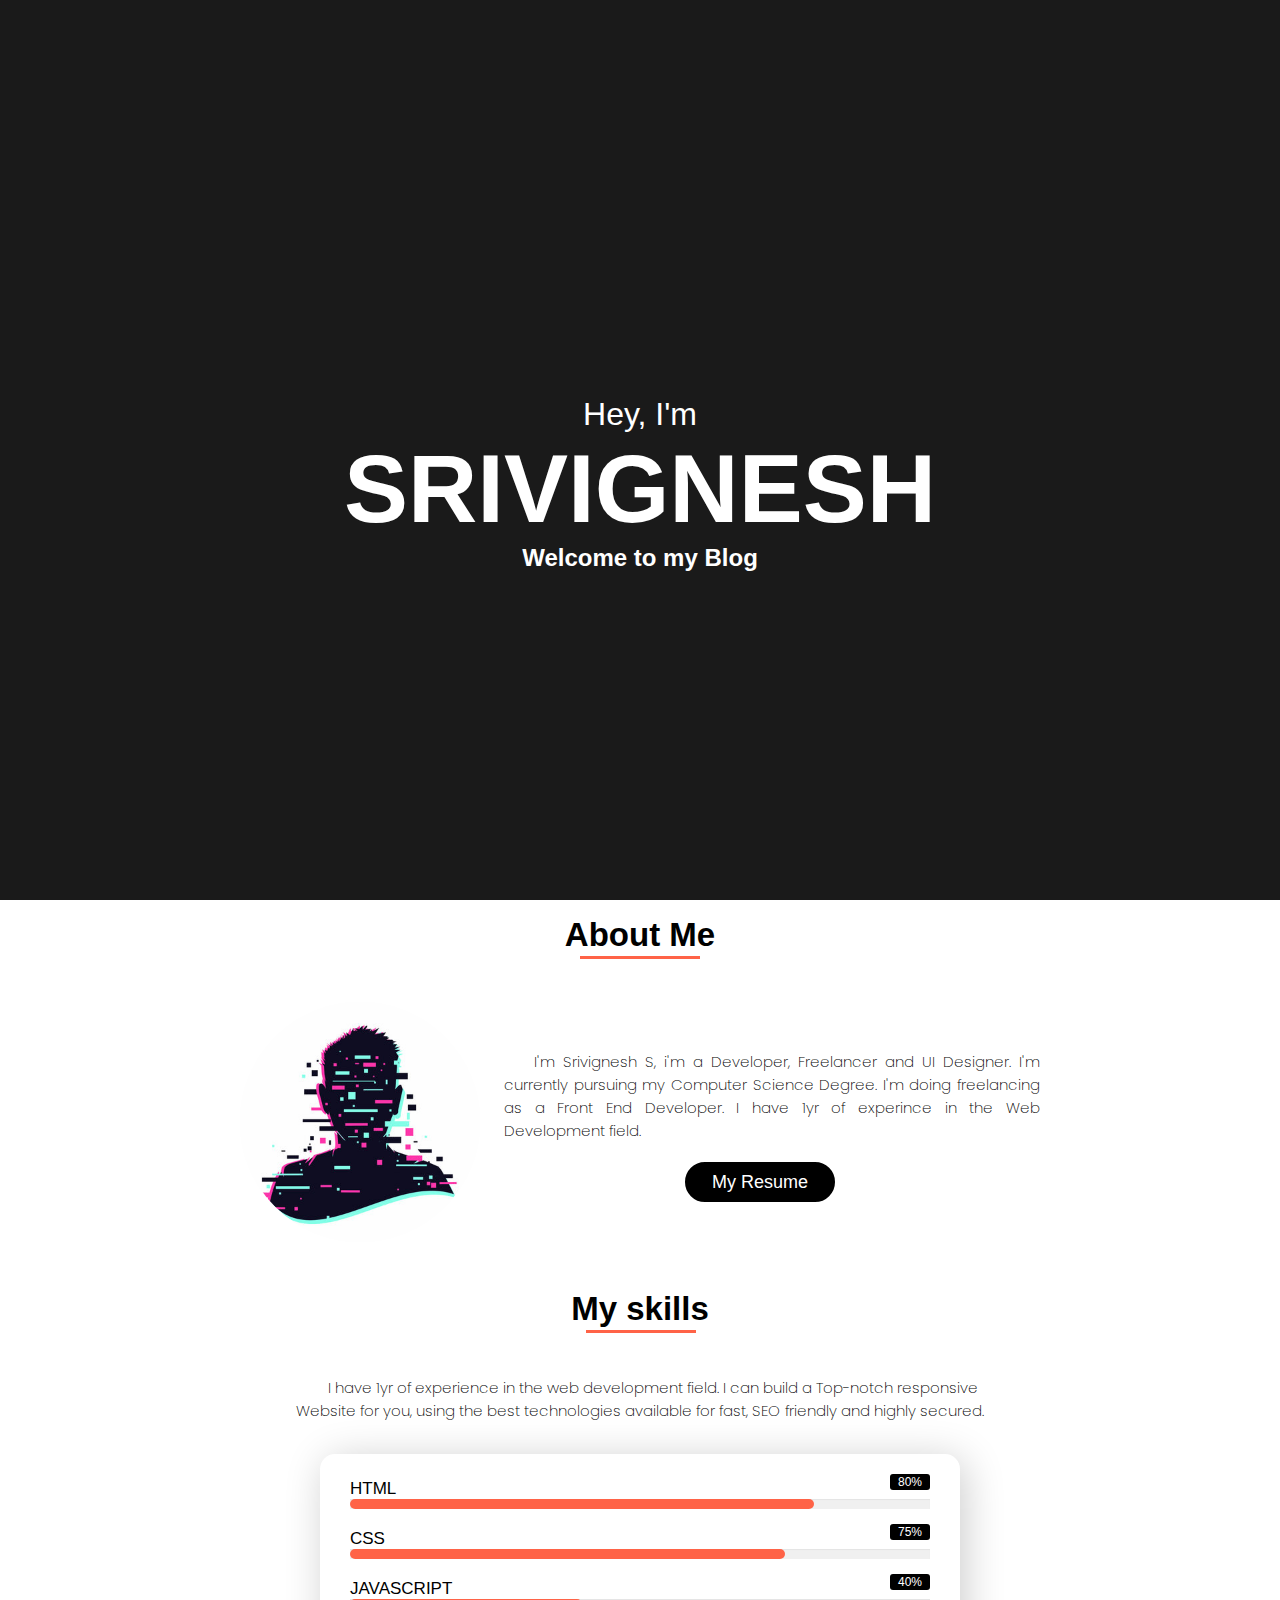
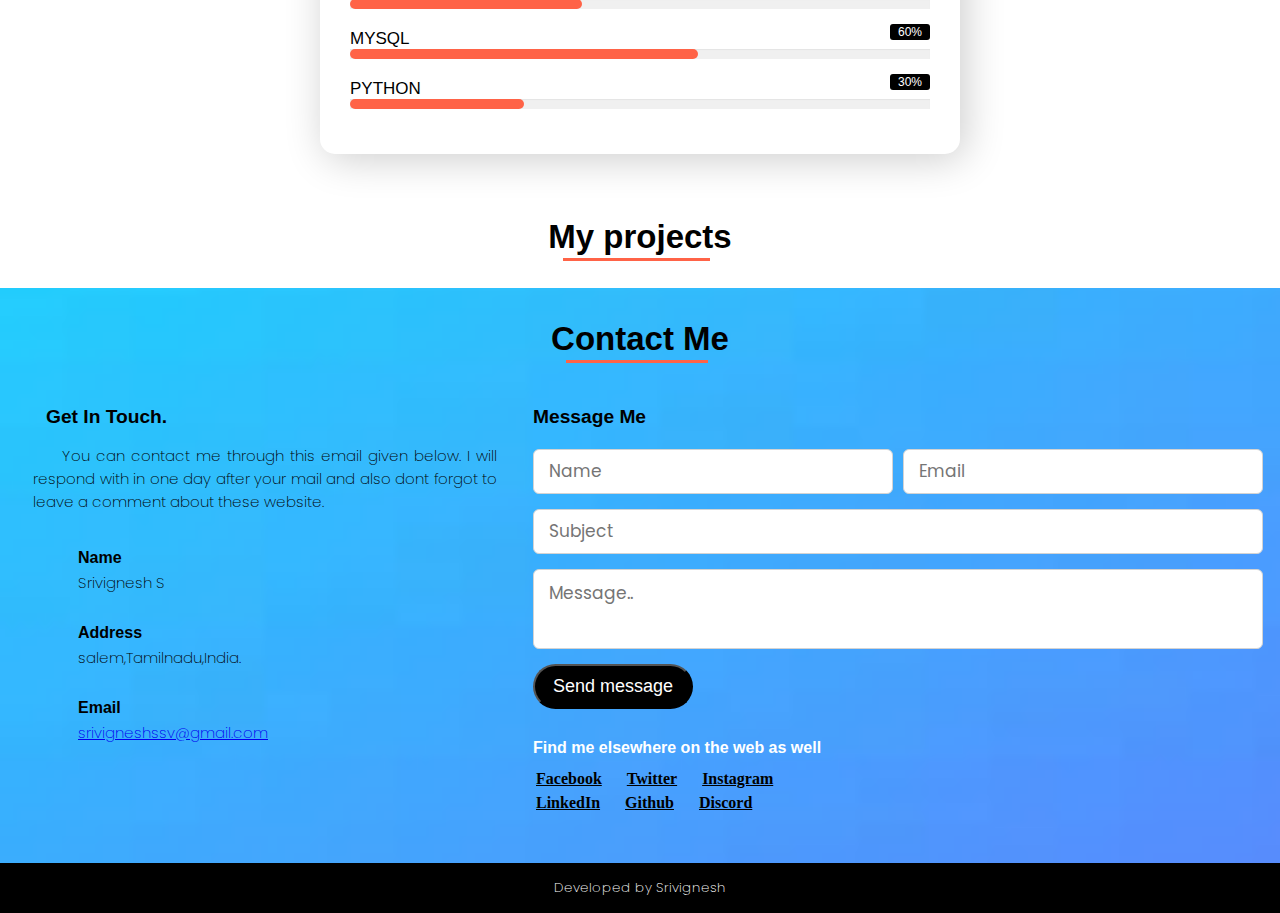
==== index.html @ 784af1ac "Initial commit" ====
<!DOCTYPE html>
<html lang="en">
  <head>
    <meta charset="UTF-8" />
    <meta http-equiv="X-UA-Compatible" content="IE=edge" />
    <meta name="viewport" content="width=device-width, initial-scale=1.0" />
    <title>Vicky</title>
    <link rel="stylesheet" href="homestyle.css" />
    <link rel="shortcut icon" href="./icon/bad.png" type="image/x-icon" />
  </head>
  <body>
    <!-- -------------home------------ -->
    <section class="first" id="first">
      <!-- -------Name text goes here -->
      <div class="set" id="set">
        <div class="home">
          <h1 class="head">
            <span class="ht">Hey, I'm</span>
            <span class="rotate">SRIVIGNESH </span>
          </h1>
          <h4 class="subtitle">Welcome to my Blog</h4>
          <!-- <div class="music-img">
            <img id="play-img" src="./icon/icons8-play-40.png" title="click here to play music" >
            <img id="giff" class="giffy" src="./images/wave2 (1).gif" alt="">
          </div> -->
          
          
          <div id="music">
            <audio id="mysong" src="bg.mp3"  ></audio>
          </div>
        </div>
        <!-- --------------PROFILE IMAGE----------- -->
        <div class="image">
          <img class="imgkkk" src="./images/back.jpg" alt="profile" />
        </div>
      </div>
    </section>
    <!-- ------------------HOME END------- -->

    <!-- ---------about us--------- -->
    <div class="aboutc" id="aboutc">
      <section class="aboutme">
        <!-- ABOUT HEAD -->
        <div class="about">
          <h1 class="head11">About Me</h1>
        </div>
        <!-- ABOUT CONTAINER -->
        <div class="container">
          <!-- PROFILE IMAGE -->
          <img class="img1" src="./images/projile.jpg" alt="" srcset="" />
          <!-- PROFILE TEXT -->
          <center>
            <p class="text">
              I'm Srivignesh S, i'm a Developer, Freelancer and UI Designer. I'm
              currently pursuing my Computer Science Degree. I'm doing
              freelancing as a Front End Developer. I have 1yr of experince in
              the Web Development field.
            </p>

            <div class="button-area1">
              <a href="/files/Srivignesh_Resume.pdf" download=""
                ><button type="submit">My Resume</button></a
              >
            </div>
          </center>
        </div>
      </section>
    </div>
    <!-- -END OF ABOUT-- -->
    <!-- ----skills--- -->
    <section class="skills" id="skills">
      <!-- SKILL HEADER -->
      <div class="skill">
        <h1 class="head11">My skills</h1>
      </div>
      <!-- SKILLS CONTAINER -->
      <div class="fled">
        <div class="centersec">
          <!-- SKILL TEXT -->
          <p class="sectext">
            I have 1yr of experience in the web development field. I can build a
            Top-notch responsive Website for you, using the best technologies
            available for fast, SEO friendly and highly secured.
          </p>
        </div>
        <!-- SKILL BAR -->
        <div class="skillset">
          <div class="skillbar">
            <div class="bar">
              <div class="info">
                <span>HTML</span>
              </div>
              <div class="barline html">
                <span></span>
              </div>
            </div>
            <div class="bar">
              <div class="info">
                <span>CSS</span>
              </div>
              <div class="barline css">
                <span></span>
              </div>
            </div>
            <div class="bar">
              <div class="info">
                <span>JAVASCRIPT</span>
              </div>
              <div class="barline js">
                <span></span>
              </div>
            </div>
            <div class="bar">
              <div class="info">
                <span>MYSQL</span>
              </div>
              <div class="barline mysql">
                <span></span>
              </div>
            </div>
            <div class="bar">
              <div class="info">
                <span>PYTHON</span>
              </div>
              <div class="barline py">
                <span></span>
              </div>
            </div>
          </div>
        </div>
      </div>
    </section>
    <!-- END OF SKILL  -->

    <!-- -----------my projects----- -->

    <section class="projects" id="projects">
      <!-- PROJECT HEADER -->
      <div>
        <h1 class="head11">My projects</h1>
      </div>

     
        
     
    </section>

    <!-- END OF PROJECT SECTION -->

    <!-- contact me -->
    <div class="conta">
      <div><h1 class="head11">Contact Me</h1></div>

      <div class="dummy">
        <div class="form1">
          <h2 class="ge">Get In Touch.</h2>
          <p class="pa">
            You can contact me through this email given below. I will respond
            with in one day after your mail and also dont forgot to leave a
            comment about these website.
          </p>
          <div class="add">
            <legend class="conta-t">Name</legend>
            <p>Srivignesh S</p>
            <br />
            <legend class="conta-t">Address</legend>
            <p>salem,Tamilnadu,India.</p>
            <br />
            <legend class="conta-t">Email</legend>
            <p>
              <a href="mailto:srivigneshssv@gmail.com"
                >srivigneshssv@gmail.com</a
              >
            </p>
          </div>
        </div>
        <div class="form2">
          <h2 class="ge">Message Me</h2>
          <div class="lj">
            <form action="#">
              <div class="fields">
                <div class="field name">
                  <input type="text" placeholder="Name" required />
                </div>
                <div class="field email">
                  <input type="email" placeholder="Email" required />
                </div>
              </div>
              <div class="field">
                <input type="text" placeholder="Subject" required />
              </div>
              <div class="field textarea">
                <textarea
                  cols="30"
                  rows="10"
                  placeholder="Message.."
                  required
                ></textarea>
              </div>
              <div class="button-area">
                <button type="submit">Send message</button>
              </div>
            </form>
          </div>
          <!-- --------social icons----- -->
          <div class="follo-me">
            <legend class="conta-t">
              Find me elsewhere on the web as well
            </legend>
          </div>
          <div class="feviconss">
            <div class="row1">
              <div class="fb">
                <a href="https://www.facebook.com/s.srivignesh.1">Facebook</a>
              </div>
              <div class="twit">
                <a
                  href="https://twitter.com/HIPHOPVICKY7?t=mjQ4-aQq3N69jNe7PUCy3Q&s=09"
                  >Twitter</a
                >
              </div>
              <div class="inst">
                <a href="https://www.instagram.com/__its__me___vicky___/"
                  >Instagram</a
                >
              </div>
            </div>
            <div class="row2">
              <div class="link">
                <a href="https://www.linkedin.com/in/srivignesh-s-4309a1219"
                  >LinkedIn</a
                >
              </div>
              <div class="github">
                <a href="https://github.com/vignesh23122">Github</a>
              </div>
              <div class="discord">
                <a href="https://discord.com/invite/xMYvscd6Vg">Discord</a>
              </div>
            </div>
          </div>
        </div>
      </div>
    </div>

    <!-- bottom -->
    <!-- <div class="bottom">
   -->
    <div class="dd">
      <p class="j">Developed by Srivignesh</p>
    </div>

    <script src="app.js"></script>
    <!-- <script src="https://code.jquery.com/jquery-3.6.0.min.js"></script> -->
  </body>
</html>
---- homestyle.css ----
@import url("https://fonts.googleapis.com/css2?family=Poppins&display=swap");
* {
  margin: 0;
  padding: 0;
  box-sizing: border-box;
}
body {
  list-style-type: none;
  /* font-family: -apple-system, BlinkMacSystemFont, "Segoe UI", Roboto, Oxygen,
    Ubuntu, Cantarell, "Open Sans", "Helvetica Neue", sans-serif; */
  /* width: 600px; */
  /* margin: auto; */
  /* background: url(/images/images.jpg) no-repeat center;
  background-size: cover; */
}
::-webkit-scrollbar {
  width: 12px;
  background: transparent;
}
::-webkit-scrollbar-thumb {
  background: black;
  border-radius: 10px;
}
/* UNIVERSAL */
html {
  scroll-behavior: smooth;
  /* background: #d7b38c; */
  /* background: linear-gradient( 100deg, #d7b38c, #d7b38c,rgba(255,255,255,0.2),rgba(255,255,255,0.9) ); */

  /* background: linear-gradient(145deg,#f6b323,); */
  /* background: linear-gradient(57deg, #f6b323 60%, #d7b38c 20%); */

  /* #f23b26 */
}

/* all paragraph text */
p {
  font-size: 15px;
  font-weight: 200;
  font-family: poppins;
}
/* home style */
.first {
  font-family: -apple-system, BlinkMacSystemFont, "Segoe UI", Roboto, Oxygen,
    Ubuntu, Cantarell, "Open Sans", "Helvetica Neue", sans-serif;
    position: relative;
}
.first::after{

}
.head11::after{
  content: "";
  height: 3px;
  width: 80%;
  position: absolute;
  background-color: tomato;
  left: 15px;
  bottom: -5px;
}

/* all headings */
.head11 {
  font-weight: bolder;
  text-align: center;
  font-size: 33px;
  margin-top: 2rem;
  font-family: -apple-system, BlinkMacSystemFont, "Segoe UI", Roboto, Oxygen,
    Ubuntu, Cantarell, "Open Sans", "Helvetica Neue", sans-serif;
    position: relative;
    width: fit-content;
    margin: 1rem auto;
}
/* UNIVERSAL ENDS */
/* ----------navbar */

/* --------------home */
.set {
  display: flex;
  margin: auto;
}
.first {
  height: 100vh;
  width: 100%;

  /* background: linear-gradient(145deg, #f6b323 , #d7b38c ,white); */
  /* background:url(/images/on-the-road.gif)no-repeat center;
  background-size:cover; */
  /* background: url(/images/images.jpg) no-repeat center;
  background-size: cover; */
  background: #1a1a1a;
  color: white;
  display: flex;
  justify-content: center;
  align-items: center;
  position: relative;
  /* border-bottom: 2px solid white; */
}
.rotate {
  color: white;
  font-size: 3.7rem;
  display: block;
  font-weight: bolder;
  /* background: url(/images/textback.jpg) no-repeat center ;
  background-size: cover;
  background-clip:border-box; */
}
.home {
  margin: auto;
  text-align: center;
  padding-top: 60px;
}
.head {
  font-size: 2.5rem;
}
.ht {
  font-weight: 400;
  font-size: 2rem;
}

.subtitle {
  font-size: 1rem;
}
.image {
  margin-left: auto;
}
.imgkkk {
  height: 400px;
}
.music-img{
  /* margin-top: 50px; */
  cursor: pointer;
  width: fit-content;
  margin: 40px auto;
  /* background-color: red;
  display: flex;
  border-radius: 20px;
  padding: 1px;
  position: relative; */
  outline: none;
}
/* .music-img img{
  margin-right: auto;
} */
.giffy{
  height: 40px;
  width: 60px;
  display: none;
}

@media only screen and (max-width: 700px) {
  .image {
    display: none;
  }
}
@media (min-width: 530px) and (max-width: 630px) {
  .image {
    display: none;
  }
  .rotate {
    display: block;
    font-size: 4rem;
  }
  .home {
    display: flex;
    flex-direction: column;
    text-align: center;
    margin: auto;
  }
  .subtitle {
    font-size: x-large;
  }
}
@media (min-height: 700px) and (min-width: 700px) {
  .image {
    display: none;
  }
  .rotate {
    display: block;
    font-size: 6rem;
  }
  .home {
    display: flex;
    flex-direction: column;
    text-align: center;
    margin: auto;
  }
  .subtitle {
    font-size: x-large;
  }
  .aboutc {
    font-size: large;
  }
}
@media (min-width: 1100px) {
  .first {
    margin: 0 auto;
  }
  .home {
    margin-left: auto;
  }
  .image {
    margin-right: auto;
  }
}

/*---------------------------ABOUT-----------------------------*/

.aboutc {
  height: max-content;
  display: flex;
  width: 100%;
}
.aboutme {
  display: flex;
  flex-direction: column;
  margin: auto;
}


.container {
  display: flex;
  margin: 2rem 2rem;
}
.img1 {
  height: 15rem;
  width: 15rem;
  border-radius: 40rem;
}
.text {
  text-align: justify;
  text-indent: 30px;
  padding: 3rem 0 0 1.5rem;
}
.button-area1 {
  display: flex;
  justify-content: center;
  margin-top: 20px;
  align-items: center;
}
.button-area1 a {
  text-decoration: none;
}
.button-area1 button {
  color: #fff;
  display: block;
  width: 150px !important;
  height: 40px;
  outline: none;
  font-size: 18px;
  font-weight: 500;
  border-radius: 30px;
  cursor: pointer;
  flex-wrap: nowrap;
  background: black;
  border: 2px solid BLACK;
  transition: all 0.5s ease;
}

.button-area1 button:hover {
  color: black;
  background: rgb(168, 240, 230);
  border: none;
}

@media only screen and (max-width: 330px) {
  .container {
    margin: 1rem 2rem;
  }
  .img1 {
    height: 12rem;
    width: 12rem;
  }
}
@media only screen and (max-width: 400px) {
  .container {
    padding: 1rem;
    border-radius: 20px;
    box-shadow: 10px 10px 40px 10px rgba(0, 0, 0, 0.2);
  }
  .text {
    padding: 2.5rem 1rem 0 0.5rem;
  }
}
@media only screen and (max-width: 380px) {
  .rotate {
    font-size: 2.3rem;
  }
  .head {
    font-size: 1.8rem;
  }
}
@media only screen and (max-width: 600px) {
  .container {
    flex-direction: column;
  }
  .img1 {
    margin: auto;
  }
}
@media only screen and (min-width: 990px) {
  .container {
    width: 50rem;
    margin: 2rem 1rem;
  }
}

/* --------SKILLS----------------- */

.fled {
  display: flex;
  flex-direction: column;
  margin: 1rem;
}

.sectext {
  text-align: center;
  text-indent: 25px;
  margin: 1rem 2rem 2rem 2rem;
}

.skillbar {
  font-family: -apple-system, BlinkMacSystemFont, "Segoe UI", Roboto, Oxygen,
    Ubuntu, Cantarell, "Open Sans", "Helvetica Neue", sans-serif;
  background: #fff;
  border-radius: 15px;
  padding: 25px 30px;
  box-shadow: 5px 5px 40px rgba(0, 0, 0, 0.2);
  margin: auto;
  
}

.bar {
  margin: 20px 0;
  
}
.bar:first-child {
  margin-top: 0;
}
.bar .info span {
  font-size: 17px;
  font-weight: 500;
}
.bar .barline {
  position: relative;
  height: 10px;
  width: 100%;
  background: #f0f0f0;
  box-shadow: inset 0px 1px 1px rgba(0, 0, 0, 0.05),
    0px 1px rgba(255, 255, 255, 0.8);
}
.bar .barline span {
  height: 100%;
  width: 80%;
  background: tomato;
  position: absolute;
  border-radius: 10px;
}
.barline.html span {
  width: 80%;
}
.barline.css span {
  width: 75%;
}
.barline.js span {
  width: 40%;
}
.barline.mysql span {
  width: 60%;
}
.barline.py span {
  width: 30%;
}

.barline::after {
  position: absolute;
  right: 0;
  top: -25px;

  color: #fff;
  font-size: 12px;
  font-weight: 500;
  background: #000;
  padding: 1px 8px;
  border-radius: 3px;
}
.barline.html::after {
  content: "80%";
}
.barline.css::after {
  content: "75%";
}
.barline.js::after {
  content: "40%";
}
.barline.mysql::after {
  content: "60%";
}
.barline.py::after {
  content: "30%";
}
@media only screen and (min-width: 990px) {
  .fled {
    width: 50rem;
    margin: 2rem auto;
    flex-direction: column;
  }
  .skillbar {
    width: 40rem;
  }
}

/* my projects */
.projects {
  display: flex;
  flex-direction: column;
  /* margin: rem; */
  padding: 1em 0;
  justify-content: center;
  align-items: center;
}
.header1 {
  font-size: 2rem;
}
.protext {
  text-align: center;
  text-indent: 25px;
  margin: 1rem auto;
  width: 80%;
}



@media only screen and (min-width: 1000px) {
  .protext {
    width: 51rem;
  }
}

/* ------CONTACT------------ */
.conta {
  /* background: #e4ba60; */
  background: url(/images/images.jpg) no-repeat center;
  background-size: cover;
  display: flex;
  flex-direction: column;
  color: black;
  height: auto;
  position: relative;
  padding: 1rem;
}
.conta-t {
  font-weight: 800;
  font-family: -apple-system, BlinkMacSystemFont, "Segoe UI", Roboto, Oxygen,
    Ubuntu, Cantarell, "Open Sans", "Helvetica Neue", sans-serif;
}
.cc {
  text-align: center;
}
.dummy {
  display: flex;
  margin: 2rem auto;
}
.follo-me {
  /* font-weight: 800; */
  margin-top: 30px;
  color: white;
  /* text-align: center; */
}
.feviconss {
  display: grid;
  text-align: justify;

    /* justify-content: center;
    align-items: center; */
  /* margin-top: 5px; */
  flex-direction: column;

  /* height: 15px; */
  /* width: 1; */
}
.row1{
  margin-top: 10px;
}
.row1,
.row2 {
  display: flex;
  padding: 3px;
}
.feviconss a {
  /* text-decoration: none; */
  color: #000;
  font-weight: 600;
  
}
.feviconss a:hover{
  
  text-decoration: none;
  transition: all 0.5s ease;
}

.fb,
.twit,
.insta,
.link,.github,.discord {
  /* height: 15px;
  width: 33px; */

  margin: 0 25px 0 0;
}
.form1 {
  display: flex;
  flex-direction: column;
  width: 30rem;
  text-align: justify;
  text-indent: 29px;
  margin-right: 20px;
}
.pa {
  margin-top: 1rem;
  margin-left: 1rem;
}
.add {
  padding: 2rem;
  line-height: 25px;
  font-weight: 500;
}

.form2 {
  margin-left: 1rem;
}
@media only screen and (max-width: 730px) {
  .form1 {
    width: 100%;
  }
  .add {
    width: 100%;
    padding: 1rem 1rem;
  }
  .dummy {
    flex-direction: column;
  }
}
.lj {
  margin-top: 1.3rem;
}
form .fields {
  display: flex;
}
form .field,
form .fields .field {
  height: 45px;
  width: 100%;
  margin-bottom: 15px;
}
form .textarea {
  height: 80px;
  width: 100%;
}
form .name {
  margin-right: 10px;
}
form .field input,
form .textarea textarea {
  height: 100%;
  width: 100%;
  border: 1px solid lightgrey;
  border-radius: 6px;
  outline: none;
  padding: 0 15px;
  font-size: 17px;
  font-family: "Poppins", sans-serif;
  transition: all 0.8s ease;
}
form .field input:focus,
form .textarea textarea:focus {
  border-color: #b3b3b3;
}
form .textarea textarea {
  padding-top: 10px;
  resize: none;
}
form .button-area {
  display: flex;
  align-items: center;
}
form .button-area button {
  color: #fff;
  display: block;
  width: 160px !important;
  height: 45px;
  outline: none;
  font-size: 18px;
  font-weight: 500;
  border-radius: 30px;
  cursor: pointer;
  flex-wrap: nowrap;
  background: black;

  transition: all 0.5s ease;
}
form .button-area button:hover {
  color: black;
  background: rgb(168, 240, 230);
  border: none;
}
.ge {
  font-size: 1.2em;
  font-weight: 900;
  font-family: -apple-system, BlinkMacSystemFont, "Segoe UI", Roboto, Oxygen,
    Ubuntu, Cantarell, "Open Sans", "Helvetica Neue", sans-serif;
}

/* bottom */
.dd {
  width: 100%;
  padding: 15px;
  color: white;
  background-color: black;
}
.j {
  text-align: center;
  font-size: smaller;
}
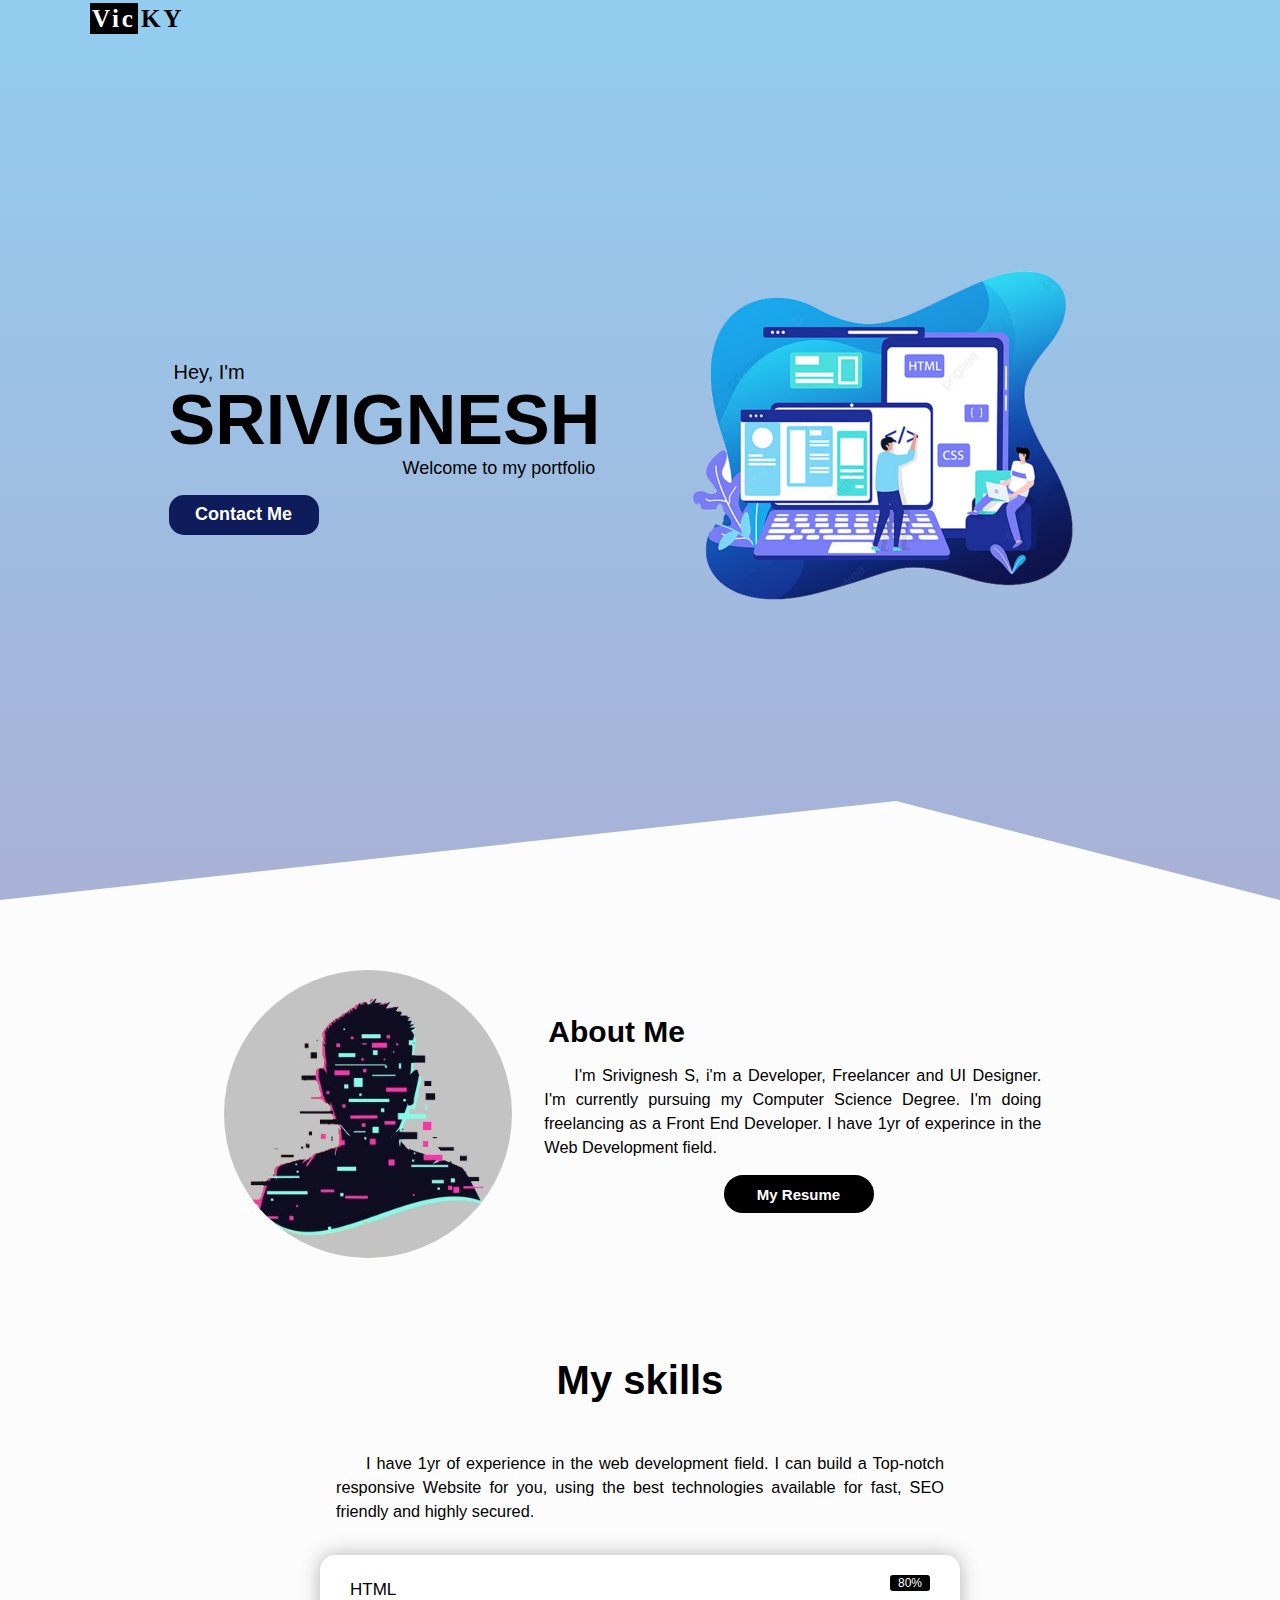
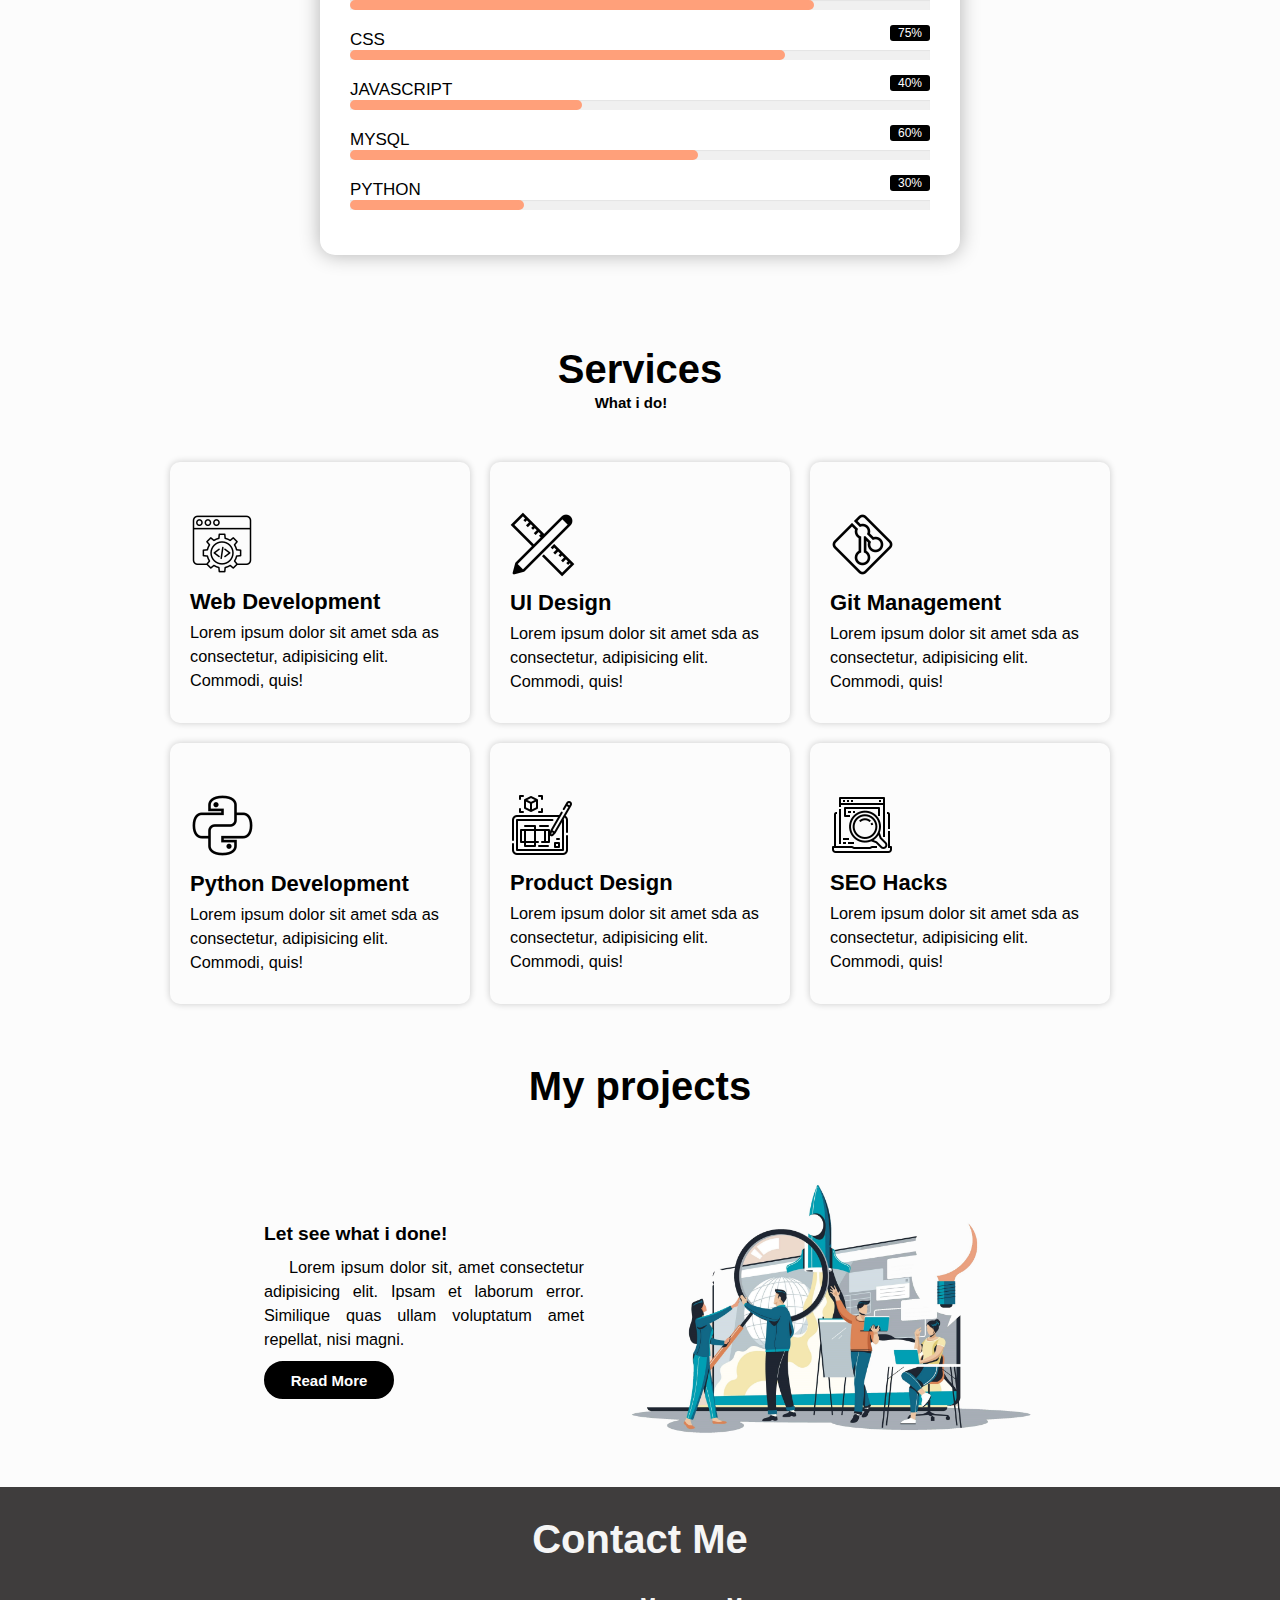
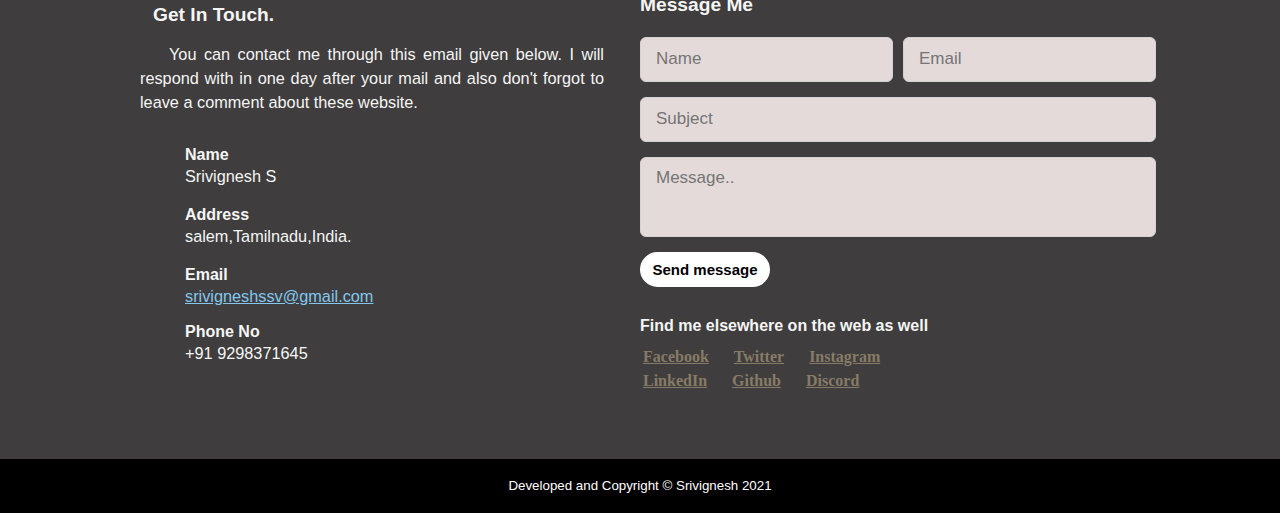
==== commit fe27cd69: "my website" ====
--- a/index.html
+++ b/index.html
@@ -5,51 +5,61 @@
     <meta http-equiv="X-UA-Compatible" content="IE=edge" />
     <meta name="viewport" content="width=device-width, initial-scale=1.0" />
     <title>Vicky</title>
-    <link rel="stylesheet" href="homestyle.css" />
+    <link rel="stylesheet" href="homestyle.css " />
     <link rel="shortcut icon" href="./icon/bad.png" type="image/x-icon" />
   </head>
   <body>
+    <!-- ------------top bar---------- -->
+    <!-- <div class="navigation">
+      <div class="navtext">
+        <h3>Vicky</h3>
+      </div>
+    </div> -->
     <!-- -------------home------------ -->
-    <section class="first" id="first">
-      <!-- -------Name text goes here -->
-      <div class="set" id="set">
-        <div class="home">
-          <h1 class="head">
-            <span class="ht">Hey, I'm</span>
-            <span class="rotate">SRIVIGNESH </span>
-          </h1>
-          <h4 class="subtitle">Welcome to my Blog</h4>
-          <!-- <div class="music-img">
-            <img id="play-img" src="./icon/icons8-play-40.png" title="click here to play music" >
-            <img id="giff" class="giffy" src="./images/wave2 (1).gif" alt="">
-          </div> -->
-          
-          
-          <div id="music">
-            <audio id="mysong" src="bg.mp3"  ></audio>
-          </div>
-        </div>
-        <!-- --------------PROFILE IMAGE----------- -->
-        <div class="image">
-          <img class="imgkkk" src="./images/back.jpg" alt="profile" />
+
+    <section class="home">
+      <div class="homecontain">
+        <div class="home-top-logo">
+          <h4 class="home-logo-text">
+            <span class="home-text-style">Vic</span>KY
+          </h4>
+        </div>
+        <div class="home-main-container">
+          <div class="home-container1">
+            <p class="container1-text">
+              <span class="top-text">Hey, I'm</span>
+              <span class="middle-text">SRIVIGNESH</span
+              ><span class="bottom-text"> Welcome to my portfolio </span>
+            </p>
+            <div class="home-button">
+              <button class="hm-btn"><a href="#contact">Contact Me</a></button>
+            </div>
+          </div>
+          <div class="home-container2">
+            <img src="/images/w.png" alt="" />
+          </div>
         </div>
       </div>
     </section>
+
     <!-- ------------------HOME END------- -->
 
     <!-- ---------about us--------- -->
+
     <div class="aboutc" id="aboutc">
       <section class="aboutme">
         <!-- ABOUT HEAD -->
-        <div class="about">
+        <!-- <div class="about">
           <h1 class="head11">About Me</h1>
-        </div>
+        </div> -->
         <!-- ABOUT CONTAINER -->
         <div class="container">
           <!-- PROFILE IMAGE -->
-          <img class="img1" src="./images/projile.jpg" alt="" srcset="" />
+          <img class="img1" src="./images/projile.jpg" alt="profile" />
           <!-- PROFILE TEXT -->
+
           <center>
+            <h1 class="ABB">About Me</h1>
             <p class="text">
               I'm Srivignesh S, i'm a Developer, Freelancer and UI Designer. I'm
               currently pursuing my Computer Science Degree. I'm doing
@@ -66,12 +76,14 @@
         </div>
       </section>
     </div>
+    <!-- <div><iframe src="/404/404.html" style=" height: 100vh; width: 100vw; border: none;"></iframe></div> -->
+
     <!-- -END OF ABOUT-- -->
     <!-- ----skills--- -->
     <section class="skills" id="skills">
       <!-- SKILL HEADER -->
       <div class="skill">
-        <h1 class="head11">My skills</h1>
+        <h1 class="head11 before1 ">My skills</h1>
       </div>
       <!-- SKILLS CONTAINER -->
       <div class="fled">
@@ -132,6 +144,66 @@
     </section>
     <!-- END OF SKILL  -->
 
+    <!-- ----------Services section start-------- -->
+    <section class="services">
+      <div class="services-container">
+        <h1 class="head11 before">Services</h1>
+      </div>
+      <div class="card-container">
+        <div class="cardds card1">
+          <h1 class="card-text"><img src="./icon/icons8-web-development-64.png" alt="01"></h1>
+          <h3 class="card-subtext">Web Development</h3>
+          <p class="card-maintext">
+            Lorem ipsum dolor sit amet sda as consectetur, adipisicing elit. Commodi,
+            quis!
+          </p>
+        </div>
+        <div class="cardds card2">
+          <h1 class="card-text"><img src="./icon/icons8-design-65.png" alt="02"></h1>
+          <h3 class="card-subtext">UI Design </h3>
+          <p class="card-maintext">
+            Lorem ipsum dolor sit amet sda as consectetur, adipisicing elit. Commodi,
+            quis!
+          </p>
+        </div>
+        <div class="cardds card3">
+          <h1 class="card-text"><img src="./icon/icons8-git-65.png" alt="03"></h1>
+          <h3 class="card-subtext">Git Management</h3>
+          <p class="card-maintext">
+            Lorem ipsum dolor sit amet sda as consectetur, adipisicing elit. Commodi,
+            quis!
+          </p>
+        </div>
+        <div class="cardds card1">
+          <h1 class="card-text"><img src="./icon/icons8-python-65.png" alt="04"></h1>
+          <h3 class="card-subtext">Python Development</h3>
+          <p class="card-maintext">
+            Lorem ipsum dolor sit amet sda as consectetur, adipisicing elit. Commodi,
+            quis!
+          </p>
+        </div>
+        <div class="cardds card3">
+          <h1 class="card-text"><img src="./icon/icons8-product-design-64.png" alt="05"></h1>
+          <h3 class="card-subtext">Product Design</h3>
+          <p class="card-maintext">
+            Lorem ipsum dolor sit amet sda as consectetur, adipisicing elit. Commodi,
+            quis!
+          </p>
+        </div>
+        <div class="cardds card1">
+          <h1 class="card-text"><img src="./icon/icons8-seo-64.png" alt="06"></h1>
+          <h3 class="card-subtext">SEO Hacks</h3>
+          <p class="card-maintext">
+            Lorem ipsum dolor sit amet sda as consectetur, adipisicing elit. Commodi,
+            quis!
+          </p>
+        </div>
+        
+      </div>
+    </section>
+
+    <!-- ----------Services section END-------- -->
+
     <!-- -----------my projects----- -->
 
     <section class="projects" id="projects">
@@ -139,39 +211,56 @@
       <div>
         <h1 class="head11">My projects</h1>
       </div>
-
-     
-        
-     
+      <div class="project_container">
+        <div class="pro-container1">
+          <h4 class="pro-heading ge">Let see what i done!</h4>
+          <p class="pro-text">
+            Lorem ipsum dolor sit, amet consectetur adipisicing elit. Ipsam et
+            laborum error. Similique quas ullam voluptatum amet repellat, nisi
+            magni.
+          </p>
+          <div class="button-area2">
+            <a href="project.htm"> <button>Read More</button></a>
+          </div>
+        </div>
+        <div class="pro-container2">
+          <img src="./images/5013256.jpg" alt="" />
+        </div>
+      </div>
     </section>
 
     <!-- END OF PROJECT SECTION -->
 
     <!-- contact me -->
-    <div class="conta">
-      <div><h1 class="head11">Contact Me</h1></div>
+
+    <div class="conta" id="contact">
+      <div>
+        <h1 class="head11">Contact Me</h1>
+      </div>
 
       <div class="dummy">
         <div class="form1">
           <h2 class="ge">Get In Touch.</h2>
           <p class="pa">
             You can contact me through this email given below. I will respond
-            with in one day after your mail and also dont forgot to leave a
+            with in one day after your mail and also don't forgot to leave a
             comment about these website.
           </p>
           <div class="add">
             <legend class="conta-t">Name</legend>
-            <p>Srivignesh S</p>
+            <p class="contact-add">Srivignesh S</p>
             <br />
             <legend class="conta-t">Address</legend>
-            <p>salem,Tamilnadu,India.</p>
+            <p class="contact-add">salem,Tamilnadu,India.</p>
             <br />
             <legend class="conta-t">Email</legend>
             <p>
-              <a href="mailto:srivigneshssv@gmail.com"
+              <a href="mailto:srivigneshssv@gmail.com" class="mailto"
                 >srivigneshssv@gmail.com</a
               >
             </p>
+            <legend class="conta-t phone">Phone No</legend>
+            <p class="contact-add">+91 9298371645</p>
           </div>
         </div>
         <div class="form2">
@@ -244,13 +333,11 @@
     </div>
 
     <!-- bottom -->
-    <!-- <div class="bottom">
-   -->
+
     <div class="dd">
-      <p class="j">Developed by Srivignesh</p>
+      <p class="j">Developed and Copyright &copy; Srivignesh 2021</p>
     </div>
 
     <script src="app.js"></script>
-    <!-- <script src="https://code.jquery.com/jquery-3.6.0.min.js"></script> -->
   </body>
 </html>
--- a/homestyle.css
+++ b/homestyle.css
@@ -1,241 +1,372 @@
-@import url("https://fonts.googleapis.com/css2?family=Poppins&display=swap");
+/* @import url("https://fonts.googleapis.com/css2?family=Poppins&display=swap"); */
 * {
   margin: 0;
   padding: 0;
   box-sizing: border-box;
 }
+/* @font-face {
+  font-family: regular;
+  src: url(/font/StoryElementRegular-X3RWa.ttf);
+} */
+:root{
+  --whitecolor:white;
+  --blackcolor:black;
+}
 body {
   list-style-type: none;
-  /* font-family: -apple-system, BlinkMacSystemFont, "Segoe UI", Roboto, Oxygen,
-    Ubuntu, Cantarell, "Open Sans", "Helvetica Neue", sans-serif; */
-  /* width: 600px; */
-  /* margin: auto; */
-  /* background: url(/images/images.jpg) no-repeat center;
-  background-size: cover; */
+  /* background:lightgrey; */
+  background: #fcfcfc;
+}
+
+::selection {
+  background-color: black;
+  color: white;
 }
 ::-webkit-scrollbar {
-  width: 12px;
+  /* width: 12px; */
   background: transparent;
+  /* border: 1px solid rgb(75, 72, 72); */
+  width: 2px;
 }
 ::-webkit-scrollbar-thumb {
-  background: black;
-  border-radius: 10px;
-}
-/* UNIVERSAL */
+  background: transparent;
+  /* border-radius: 10px; */
+}
+
+/* --------------------UNIVERSAL---------------------- */
 html {
   scroll-behavior: smooth;
-  /* background: #d7b38c; */
-  /* background: linear-gradient( 100deg, #d7b38c, #d7b38c,rgba(255,255,255,0.2),rgba(255,255,255,0.9) ); */
-
-  /* background: linear-gradient(145deg,#f6b323,); */
-  /* background: linear-gradient(57deg, #f6b323 60%, #d7b38c 20%); */
-
-  /* #f23b26 */
 }
 
 /* all paragraph text */
 p {
-  font-size: 15px;
-  font-weight: 200;
-  font-family: poppins;
-}
-/* home style */
-.first {
+  font-size: 16.3px;
+  /* font-weight: 400; */
+  font-family: "Segoe UI", Tahoma, Geneva, Verdana, sans-serif;
+  line-height: 24px;
+  /* font-weight: 450; */
+  color: rgb(46, 45, 45,);
+}
+/* ----------------home style---------------- */
+
+/* all headings */
+.head11 {
+  font-weight: 750;
+
+  font-size: 40px;
+  /* letter-spacing: -1px; */
   font-family: -apple-system, BlinkMacSystemFont, "Segoe UI", Roboto, Oxygen,
     Ubuntu, Cantarell, "Open Sans", "Helvetica Neue", sans-serif;
-    position: relative;
-}
-.first::after{
-
-}
-.head11::after{
-  content: "";
-  height: 3px;
-  width: 80%;
-  position: absolute;
+  position: relative;
+  width: max-content;
+  margin: auto;
+  /* transform: scale(1.1, 1.2); */
+}
+.aboutc,
+.skills,
+.services,
+#projects,
+#contact {
+  padding: 30px 0;
+}
+/* .aboutc,
+.skills {
+  padding: 50px 0;
+}  */
+/* UNIVERSAL ENDS */
+
+/* ---------------top navbar starts------------ */
+/* .navigation{
+  height: 50px;
+  width: 100%;
+  position: fixed;
+  top: 0;
+  z-index: 9999;
   background-color: tomato;
-  left: 15px;
-  bottom: -5px;
-}
-
-/* all headings */
-.head11 {
-  font-weight: bolder;
-  text-align: center;
-  font-size: 33px;
-  margin-top: 2rem;
+} */
+/* ---------------top navbar Ends------------ */
+
+/* --------------home-------------- */
+.home {
+  height: 100vh;
+  width: 100%;
+  
+  overflow: hidden;
+  }
+.homecontain{
+  height: 100%;
+  display: flex;
+  flex-direction: column;
+  /* background: url(/images/wqw.png) no-repeat;
+  background-position: top right;
+  width: fit-content  ;
+  margin: auto; */
+  background: linear-gradient(#92cdf0,#a9b1d6);
+ /* background: rgb(0, 0, 0,.9);
+ */
+ clip-path: polygon(0% 0%, 100% 0%, 100% 100%, 70% 89%,0% 100%);
+    
+}
+.home-top-logo {
+  display: flex;
+  justify-content: left;
+  width: 100%;
+  /* background: white; */
+
+}
+.home-logo-text {
+  font-weight: 900;
+  font-size: 25px;
+  font-family: fantasy;
+  letter-spacing: 2.9px;
+  /* border: 2px solid black; */
+  padding: 10px 0 10px 25px;
+  color: black;
+  
+}
+.home-text-style {
+  background-color:black ;
+  color: white;
+  padding: 2px;
+  margin-right: 3px;
+}
+.home-main-container {
+  /* background-color: #807575;   */
+  height: 100%;
+  display: flex;
+  align-items: center;
+  justify-content: space-around;
+  margin: auto
+}
+
+.container1-text {
+  display: flex;
+  flex-direction: column;
+  /* gap:16px; */
+  position: relative;
+  color: black;
+}
+.top-text {
+  font-size: 20px;
+  padding: 5px;
+}
+.middle-text {
+  font-size: 40px;
+
+  font-weight: 900;
+}
+.bottom-text {
+  font-size: 18px;
+  padding: 5px;
+}
+.home-button {
+  /* background: red; */
+  display: flex;
+  /* justify-content: center; */
+  margin-top: 10px;
+}
+.home-button .hm-btn a {
+  text-decoration: none;
+  padding: 9px 26px;
+  color: white;
+  font-size: 18px;
+  font-weight: 700;
+  width: 150px !important;
+  border-radius: 15px;
+  transition: background 1s ease, color 1s ease;
+  display: block ruby;
+  height: 40px;
+}
+.hm-btn {
+  height: 40px;
+  width: 150px !important;
+  background: #0e1c5c;
+  border-radius: 15px;
+  outline: none;
+  border: none;
+  
+}
+/* .hm-btn:hover {
+ 
+  color: black;
+  
+} */
+.hm-btn a{
+  border: none;
+}
+.hm-btn a:hover
+{ 
+  /* background: #b5eafc; */
+  background: whitesmoke;
+color: black;
+}
+.home-container2{
+  /* border: 2px solid red; */
+  margin-top: -80px;
+  margin-right: 90px;
+}
+
+
+
+
+
+
+
+
+
+@media (min-width: 1140px) {
+  .home-logo-text {
+    min-width: 46em;
+    /* background-color: red; */
+    padding: 5px 0 5px 25px;
+  }
+  .home-top-logo {
+    display: flex;
+    justify-content: center;
+    align-items: center;
+  }
+  .home-main-container {
+    width: 72em;
+    margin: auto;
+  }
+  
+}
+@media (min-width: 830px) {
+  .home-container1 {
+    /* background: cornsilk; */
+    margin: 0 0 3em 4em;
+  }
+  .middle-text {
+    font-size: 70px;
+    /*margin: ;*/
+  }
+  .container1-text {
+    gap: 19px;
+  }
+  
+  .bottom-text {
+    display: flex;
+    justify-content: end;
+    /* border:2px solid red;   */
+  }
+}
+@media (max-width: 830px) {
+  .home-container2 {
+    display: none;
+  }
+  .home-button{
+    justify-content: center;
+  }
+}
+@media (min-width: 460px) and (max-width: 830px) {
+  .home-container1 {
+    margin: auto;
+    text-align: center;
+    font-size: 66px;
+  }
+  .container1-text {
+    gap: 15px;
+  }
+  .middle-text{
+    font-size: 69px;
+  }
+}
+
+@media (max-width: 460px) and (min-width: 360px) {
+  .middle-text {
+    font-size: 55px;
+  }
+  .home-container1 {
+    margin: 1rem;
+    /* gap: 10px  ; */
+  }
+  .container1-text {
+    gap: 10px;
+  }
+  .home-button{
+    justify-content: left;
+  }
+}
+@media (max-width: 360px) {
+  .middle-text {
+    font-size: 15vw;
+  }
+  .home-container1 {
+    margin-left: 0.5em;
+  }
+  .container1-text {
+    gap: calc(10px - 2px);
+  }
+  .home-button{
+    justify-content: left;
+  }
+}
+
+@media (min-width: 830px) and (max-width: 960px) {
+  .home-container2 img {
+    display: none;
+  }
+  .home-container1{
+    margin-left: -3em;
+  }
+}
+
+/* and (min-width:) */
+
+/*---------------------------ABOUT-----------------------------*/
+
+.aboutc {
+  height: max-content;
+  display: flex;
+  width: 100%;
+  /* border: 5px solid black; */
+}
+.aboutme {
+  display: flex;
+  flex-direction: column;
+  margin: auto;
+}
+.ABB {
+  /* border: 2px solid red; */
   font-family: -apple-system, BlinkMacSystemFont, "Segoe UI", Roboto, Oxygen,
     Ubuntu, Cantarell, "Open Sans", "Helvetica Neue", sans-serif;
-    position: relative;
-    width: fit-content;
-    margin: 1rem auto;
-}
-/* UNIVERSAL ENDS */
-/* ----------navbar */
-
-/* --------------home */
-.set {
-  display: flex;
+  font-weight: 600;
+  font-size: 30px;
+  text-align: justify;
+  margin-left: 1.2em;
+}
+
+.container {
+  display: flex;
+  margin: 2rem 1rem;
+  padding: 0.5em;
+  max-width: 55em;
+  /* border: 2px solid red; */
+}
+.img1 {
+  /* height: 18rem;
+  width: 18rem; */
+  height: auto;
+  width: 100%;
+  max-width: 18rem;
+  border-radius: 40rem;
+}
+center {
   margin: auto;
-}
-.first {
-  height: 100vh;
-  width: 100%;
-
-  /* background: linear-gradient(145deg, #f6b323 , #d7b38c ,white); */
-  /* background:url(/images/on-the-road.gif)no-repeat center;
-  background-size:cover; */
-  /* background: url(/images/images.jpg) no-repeat center;
-  background-size: cover; */
-  background: #1a1a1a;
-  color: white;
-  display: flex;
-  justify-content: center;
-  align-items: center;
-  position: relative;
-  /* border-bottom: 2px solid white; */
-}
-.rotate {
-  color: white;
-  font-size: 3.7rem;
-  display: block;
-  font-weight: bolder;
-  /* background: url(/images/textback.jpg) no-repeat center ;
-  background-size: cover;
-  background-clip:border-box; */
-}
-.home {
-  margin: auto;
-  text-align: center;
-  padding-top: 60px;
-}
-.head {
-  font-size: 2.5rem;
-}
-.ht {
-  font-weight: 400;
-  font-size: 2rem;
-}
-
-.subtitle {
-  font-size: 1rem;
-}
-.image {
-  margin-left: auto;
-}
-.imgkkk {
-  height: 400px;
-}
-.music-img{
-  /* margin-top: 50px; */
-  cursor: pointer;
-  width: fit-content;
-  margin: 40px auto;
-  /* background-color: red;
-  display: flex;
-  border-radius: 20px;
-  padding: 1px;
-  position: relative; */
-  outline: none;
-}
-/* .music-img img{
-  margin-right: auto;
-} */
-.giffy{
-  height: 40px;
-  width: 60px;
-  display: none;
-}
-
-@media only screen and (max-width: 700px) {
-  .image {
-    display: none;
-  }
-}
-@media (min-width: 530px) and (max-width: 630px) {
-  .image {
-    display: none;
-  }
-  .rotate {
-    display: block;
-    font-size: 4rem;
-  }
-  .home {
-    display: flex;
-    flex-direction: column;
-    text-align: center;
-    margin: auto;
-  }
-  .subtitle {
-    font-size: x-large;
-  }
-}
-@media (min-height: 700px) and (min-width: 700px) {
-  .image {
-    display: none;
-  }
-  .rotate {
-    display: block;
-    font-size: 6rem;
-  }
-  .home {
-    display: flex;
-    flex-direction: column;
-    text-align: center;
-    margin: auto;
-  }
-  .subtitle {
-    font-size: x-large;
-  }
-  .aboutc {
-    font-size: large;
-  }
-}
-@media (min-width: 1100px) {
-  .first {
-    margin: 0 auto;
-  }
-  .home {
-    margin-left: auto;
-  }
-  .image {
-    margin-right: auto;
-  }
-}
-
-/*---------------------------ABOUT-----------------------------*/
-
-.aboutc {
-  height: max-content;
-  display: flex;
-  width: 100%;
-}
-.aboutme {
-  display: flex;
-  flex-direction: column;
-  margin: auto;
-}
-
-
-.container {
-  display: flex;
-  margin: 2rem 2rem;
-}
-.img1 {
-  height: 15rem;
-  width: 15rem;
-  border-radius: 40rem;
 }
 .text {
   text-align: justify;
   text-indent: 30px;
-  padding: 3rem 0 0 1.5rem;
+  padding: 0.9rem 0.9rem 1rem 2rem;
+  max-width: 60ch;
+  /* border: 3px solid pink; */
 }
 .button-area1 {
   display: flex;
   justify-content: center;
-  margin-top: 20px;
+  margin-left: 29px;
   align-items: center;
+  /* border: 2px solid black; */
 }
 .button-area1 a {
   text-decoration: none;
@@ -244,41 +375,50 @@
   color: #fff;
   display: block;
   width: 150px !important;
-  height: 40px;
+  height: 38px;
   outline: none;
-  font-size: 18px;
-  font-weight: 500;
+  font-size: 15px;
+  font-weight: 700;
   border-radius: 30px;
   cursor: pointer;
   flex-wrap: nowrap;
   background: black;
-  border: 2px solid BLACK;
-  transition: all 0.5s ease;
+  border: 2px solid black;
+  transition: all 0.5s linear;
 }
 
 .button-area1 button:hover {
-  color: black;
-  background: rgb(168, 240, 230);
+  color: white;
+  /* background:#1fb2e4 ; */
   border: none;
+  transform: scale(1.03,1.03);
+  box-shadow: 0 0 7px 0px black;
 }
 
 @media only screen and (max-width: 330px) {
-  .container {
+  /* .container {
     margin: 1rem 2rem;
-  }
-  .img1 {
+  } */
+  /* .img1 {
     height: 12rem;
     width: 12rem;
-  }
+  } */
 }
 @media only screen and (max-width: 400px) {
   .container {
-    padding: 1rem;
+    /* padding: 1rem; */
     border-radius: 20px;
-    box-shadow: 10px 10px 40px 10px rgba(0, 0, 0, 0.2);
+    /*box-shadow: 0px 0px 20px rgba(0, 0, 0, 0.2);*/
+    padding-bottom: 25px;
+    padding-top: 30px;
+    background: white;
+    /* padding-left: 1em; */
   }
   .text {
-    padding: 2.5rem 1rem 0 0.5rem;
+    padding: 0.9rem 0.9rem 1rem 1.3rem;
+  }
+  .button-area1 {
+    margin-left: -15px;
   }
 }
 @media only screen and (max-width: 380px) {
@@ -289,49 +429,60 @@
     font-size: 1.8rem;
   }
 }
-@media only screen and (max-width: 600px) {
+@media only screen and (max-width: 620px) {
   .container {
     flex-direction: column;
   }
+  center {
+    padding-top: 30px;
+  }
+  .text {
+    max-width: 65ch;
+  }
   .img1 {
     margin: auto;
   }
 }
 @media only screen and (min-width: 990px) {
   .container {
-    width: 50rem;
+    /* width: 50rem; */
     margin: 2rem 1rem;
   }
 }
 
 /* --------SKILLS----------------- */
-
+/* .skills{
+  border: 5px solid black;
+} */
 .fled {
   display: flex;
   flex-direction: column;
   margin: 1rem;
 }
 
+.centersec {
+  display: grid;
+  place-items: center;
+}
 .sectext {
-  text-align: center;
-  text-indent: 25px;
+  text-align: justify;
+  text-indent: 30px;
   margin: 1rem 2rem 2rem 2rem;
+  max-width: 70ch;
 }
 
 .skillbar {
   font-family: -apple-system, BlinkMacSystemFont, "Segoe UI", Roboto, Oxygen,
     Ubuntu, Cantarell, "Open Sans", "Helvetica Neue", sans-serif;
-  background: #fff;
+background: white;
   border-radius: 15px;
   padding: 25px 30px;
-  box-shadow: 5px 5px 40px rgba(0, 0, 0, 0.2);
+  box-shadow: 0px 0px 20px  rgba(0, 0, 0, 0.3);
   margin: auto;
-  
 }
 
 .bar {
   margin: 20px 0;
-  
 }
 .bar:first-child {
   margin-top: 0;
@@ -351,7 +502,8 @@
 .bar .barline span {
   height: 100%;
   width: 80%;
-  background: tomato;
+  background: lightsalmon;
+  
   position: absolute;
   border-radius: 10px;
 }
@@ -400,85 +552,263 @@
 }
 @media only screen and (min-width: 990px) {
   .fled {
-    width: 50rem;
+    width: 42rem;
     margin: 2rem auto;
     flex-direction: column;
   }
+}
+@media only screen and (min-width: 700px) {
   .skillbar {
     width: 40rem;
   }
 }
 
-/* my projects */
-.projects {
-  display: flex;
-  flex-direction: column;
-  /* margin: rem; */
-  padding: 1em 0;
+/* ---------SERVICES------------ */
+.services {
+  /* border: 5px solid black; */
+  
+  /* margin-top: 100px; */
+  display: flex;
   justify-content: center;
   align-items: center;
+  flex-direction: column;
+  font-family: -apple-system, BlinkMacSystemFont, 'Segoe UI', Roboto, Oxygen, Ubuntu, Cantarell, 'Open Sans', 'Helvetica Neue', sans-serif;
+  
+  
+}
+.before{
+  position: relative;
+}
+.before::before{
+  content: 'What i do!';
+  font-size: 15px;
+  position: absolute;
+  bottom: -19px; 
+  left: 37px;
+}
+
+.card-container{
+  /*border: 2px solid tomato;*/
+  max-width: 60em;
+ margin: 70px 2em 0 2em;
+  
+  display: grid;
+  grid-template-columns: repeat(3,1fr);
+  gap: 20px;
+}
+.card-maintext{
+  color: black;
+}
+.cardds{
+  
+  color: black;
+  box-shadow: 0px 0px 7px 0px rgb(0,0,0,0.2);
+  padding: 50px 10px 30px 20px;
+  border-radius: 10px;
+  width: 300px;
+  position: relative;
+  
+}
+/*.cardds::before{
+  content: '';
+  top: 0;
+  left: 0;
+  width: 100%;
+  height: 100%;
+  position: absolute;
+  background: blue;
+  transform: scaleY(0);
+  transform-origin: top;
+  transition: transform .9s ;
+  border-radius: 15px;
+}
+.card-maintext,.card-subtext,.card-text{
+  position: relative;
+}
+.cardds:hover:before{
+  transform: scaleY(1);
+  transform-origin: bottom;
+  transition: transform .9s ;
+}*/
+.card-text{
+  font-size: 35px;
+  font-weight: 900;
+}
+.card-maintext{
+  font-weight: 300;
+}
+.card-subtext{
+  font-size: 22px;
+}
+
+.card-subtext,
+.card-maintext{
+  margin-top:5px;
+}
+@media (min-width:560px) and (max-width:1060px){
+  .card-container{
+    grid-template-columns: repeat(2,1fr);
+  }
+}
+@media (min-width:560px) and (max-width:720px){
+  .cardds{
+    width: fit-content;
+  }
+  
+}
+@media (max-width:560px){
+  .card-container{
+    grid-template-columns: repeat(1,1fr);
+  }
+  .cardds
+  {
+    text-align: center;
+  }
+  
+}
+
+/* ---------SERVICES ENDS------------ */
+
+/*----------------------- my projects ---------------------------------------------*/
+.projects {
+  /* border: 5px solid black; */
+  display: flex;
+  flex-direction: column;
+
+  /* min-height: 100vh; */
+  padding: 1em 0;
 }
 .header1 {
   font-size: 2rem;
 }
-.protext {
-  text-align: center;
+.project_container {
+  display: flex;
+
+  max-width: 50em;
+  margin: 3.5em auto 0 auto;
+}
+.pro-container1 {
+  display: flex;
+  flex-direction: column;
+
+  justify-content: center;
+  padding: 1.5em;
+}
+
+.pro-container2 img {
+  height: auto;
+  width: 100%;
+  max-width: 30em;
+}
+.pro-text {
   text-indent: 25px;
-  margin: 1rem auto;
-  width: 80%;
-}
-
-
-
-@media only screen and (min-width: 1000px) {
-  .protext {
-    width: 51rem;
+  text-align: justify;
+  margin-top: 10px;
+}
+.button-area2 {
+  display: flex;
+  align-items: center;
+  margin-top: 10px;
+}
+.button-area2 a {
+  text-decoration: none;
+}
+.button-area2 button {
+  color: white;
+  display: block;
+  width: 130px !important;
+  height: 38px;
+  outline: none;
+  font-size: 15px;
+  font-weight: 700;
+  border-radius: 30px;
+  cursor: pointer;
+  flex-wrap: nowrap;
+  background: black;
+  border: 2px solid black;
+  transition: all 0.5s linear;
+}
+.button-area2 button:hover {
+  /* background: #92d7ee; */
+  border: none;
+  color: white;
+  transform: scale(1.03,1.03);
+  box-shadow: 0 0 7px 0px black;
+}
+@media (min-width: 710px) {
+  .pro-container2 img {
+    height: 18rem;
+    width: auto;
+  }
+}
+
+@media only screen and (max-width: 720px) {
+  .project_container {
+    flex-direction: column-reverse;
+    margin-top: 30px;
+  }
+  .pro-container1 {
+    margin: auto;
+  }
+  .pro-container2 img {
+    margin: auto auto;
+    display: flex;
+    justify-content: center;
+    align-items: center;
+  }
+  .pro-text {
+    max-width: 60ch;
   }
 }
 
 /* ------CONTACT------------ */
 .conta {
-  /* background: #e4ba60; */
-  background: url(/images/images.jpg) no-repeat center;
-  background-size: cover;
+  /* border: 5px solid red; */
+  /* background: url(/images/images.jpg) no-repeat center;background: #71cdf8;
+  background-size: cover; */
+  background: rgb(63, 61, 61);
   display: flex;
   flex-direction: column;
-  color: black;
+  /* color: black; */
+  color: whitesmoke;
   height: auto;
   position: relative;
   padding: 1rem;
+  justify-content: center;
+  align-items: center;
+}
+.contact-add,.pa{
+  color: whitesmoke;
+  font-weight: 200;
 }
 .conta-t {
-  font-weight: 800;
+  font-weight: 600;
   font-family: -apple-system, BlinkMacSystemFont, "Segoe UI", Roboto, Oxygen,
     Ubuntu, Cantarell, "Open Sans", "Helvetica Neue", sans-serif;
 }
+
+.phone{
+  margin-top: 15px;
+}
 .cc {
   text-align: center;
 }
 .dummy {
   display: flex;
-  margin: 2rem auto;
+  margin: 2rem 1.5rem ;
 }
 .follo-me {
-  /* font-weight: 800; */
   margin-top: 30px;
-  color: white;
-  /* text-align: center; */
+  /* color: rgb(70, 69, 68); */
+  color: whitesmoke;
 }
 .feviconss {
   display: grid;
   text-align: justify;
 
-    /* justify-content: center;
-    align-items: center; */
-  /* margin-top: 5px; */
   flex-direction: column;
-
-  /* height: 15px; */
-  /* width: 1; */
-}
-.row1{
+}
+.row1 {
   margin-top: 10px;
 }
 .row1,
@@ -487,24 +817,22 @@
   padding: 3px;
 }
 .feviconss a {
-  /* text-decoration: none; */
-  color: #000;
+  color: rgb(134, 123, 102);
   font-weight: 600;
-  
-}
-.feviconss a:hover{
-  
+}
+.feviconss a:hover {
   text-decoration: none;
   transition: all 0.5s ease;
+  /* color: rgb(0, 0, 0); */
+  color: white;
 }
 
 .fb,
 .twit,
 .insta,
-.link,.github,.discord {
-  /* height: 15px;
-  width: 33px; */
-
+.link,
+.github,
+.discord {
   margin: 0 25px 0 0;
 }
 .form1 {
@@ -514,21 +842,24 @@
   text-align: justify;
   text-indent: 29px;
   margin-right: 20px;
+  margin-top: 10px;
 }
 .pa {
   margin-top: 1rem;
   margin-left: 1rem;
+  /* max-width: 60ch; */
 }
 .add {
   padding: 2rem;
-  line-height: 25px;
+  line-height: 18px;
   font-weight: 500;
 }
 
 .form2 {
   margin-left: 1rem;
-}
-@media only screen and (max-width: 730px) {
+  overflow: none;
+}
+@media only screen and (max-width: 799px) {
   .form1 {
     width: 100%;
   }
@@ -536,12 +867,18 @@
     width: 100%;
     padding: 1rem 1rem;
   }
+  .form2 {
+    margin-right: 0.5em;
+  }
   .dummy {
     flex-direction: column;
   }
 }
 .lj {
   margin-top: 1.3rem;
+}
+.mailto{
+  color: #83c7ef;
 }
 form .fields {
   display: flex;
@@ -569,11 +906,13 @@
   padding: 0 15px;
   font-size: 17px;
   font-family: "Poppins", sans-serif;
-  transition: all 0.8s ease;
+  transition: all 1.6s ease;
+  background: rgb(228, 218, 218);
 }
 form .field input:focus,
 form .textarea textarea:focus {
-  border-color: #b3b3b3;
+  border: solid rgb(26, 22, 22);
+  
 }
 form .textarea textarea {
   padding-top: 10px;
@@ -584,40 +923,48 @@
   align-items: center;
 }
 form .button-area button {
-  color: #fff;
+  color: black;
   display: block;
-  width: 160px !important;
-  height: 45px;
+  width: 130px !important;
+  height: 35px;
   outline: none;
-  font-size: 18px;
-  font-weight: 500;
+  font-size: 15px;
+  font-weight: 700;
   border-radius: 30px;
   cursor: pointer;
   flex-wrap: nowrap;
+  background: white;
+border: 2px solid white;
+  transition: all 1s ease;
+}
+form .button-area button:hover {
+  color: white;
+  /* background: #1fd7e4; */
   background: black;
-
-  transition: all 0.5s ease;
-}
-form .button-area button:hover {
-  color: black;
-  background: rgb(168, 240, 230);
   border: none;
+  
 }
 .ge {
   font-size: 1.2em;
-  font-weight: 900;
+  font-weight: 600;
   font-family: -apple-system, BlinkMacSystemFont, "Segoe UI", Roboto, Oxygen,
     Ubuntu, Cantarell, "Open Sans", "Helvetica Neue", sans-serif;
 }
+@media (max-width: 350px) {
+  .fields {
+    flex-direction: column;
+  }
+}
 
 /* bottom */
 .dd {
   width: 100%;
   padding: 15px;
-  color: white;
+  
   background-color: black;
 }
 .j {
   text-align: center;
   font-size: smaller;
-}
+  color: white;
+}
